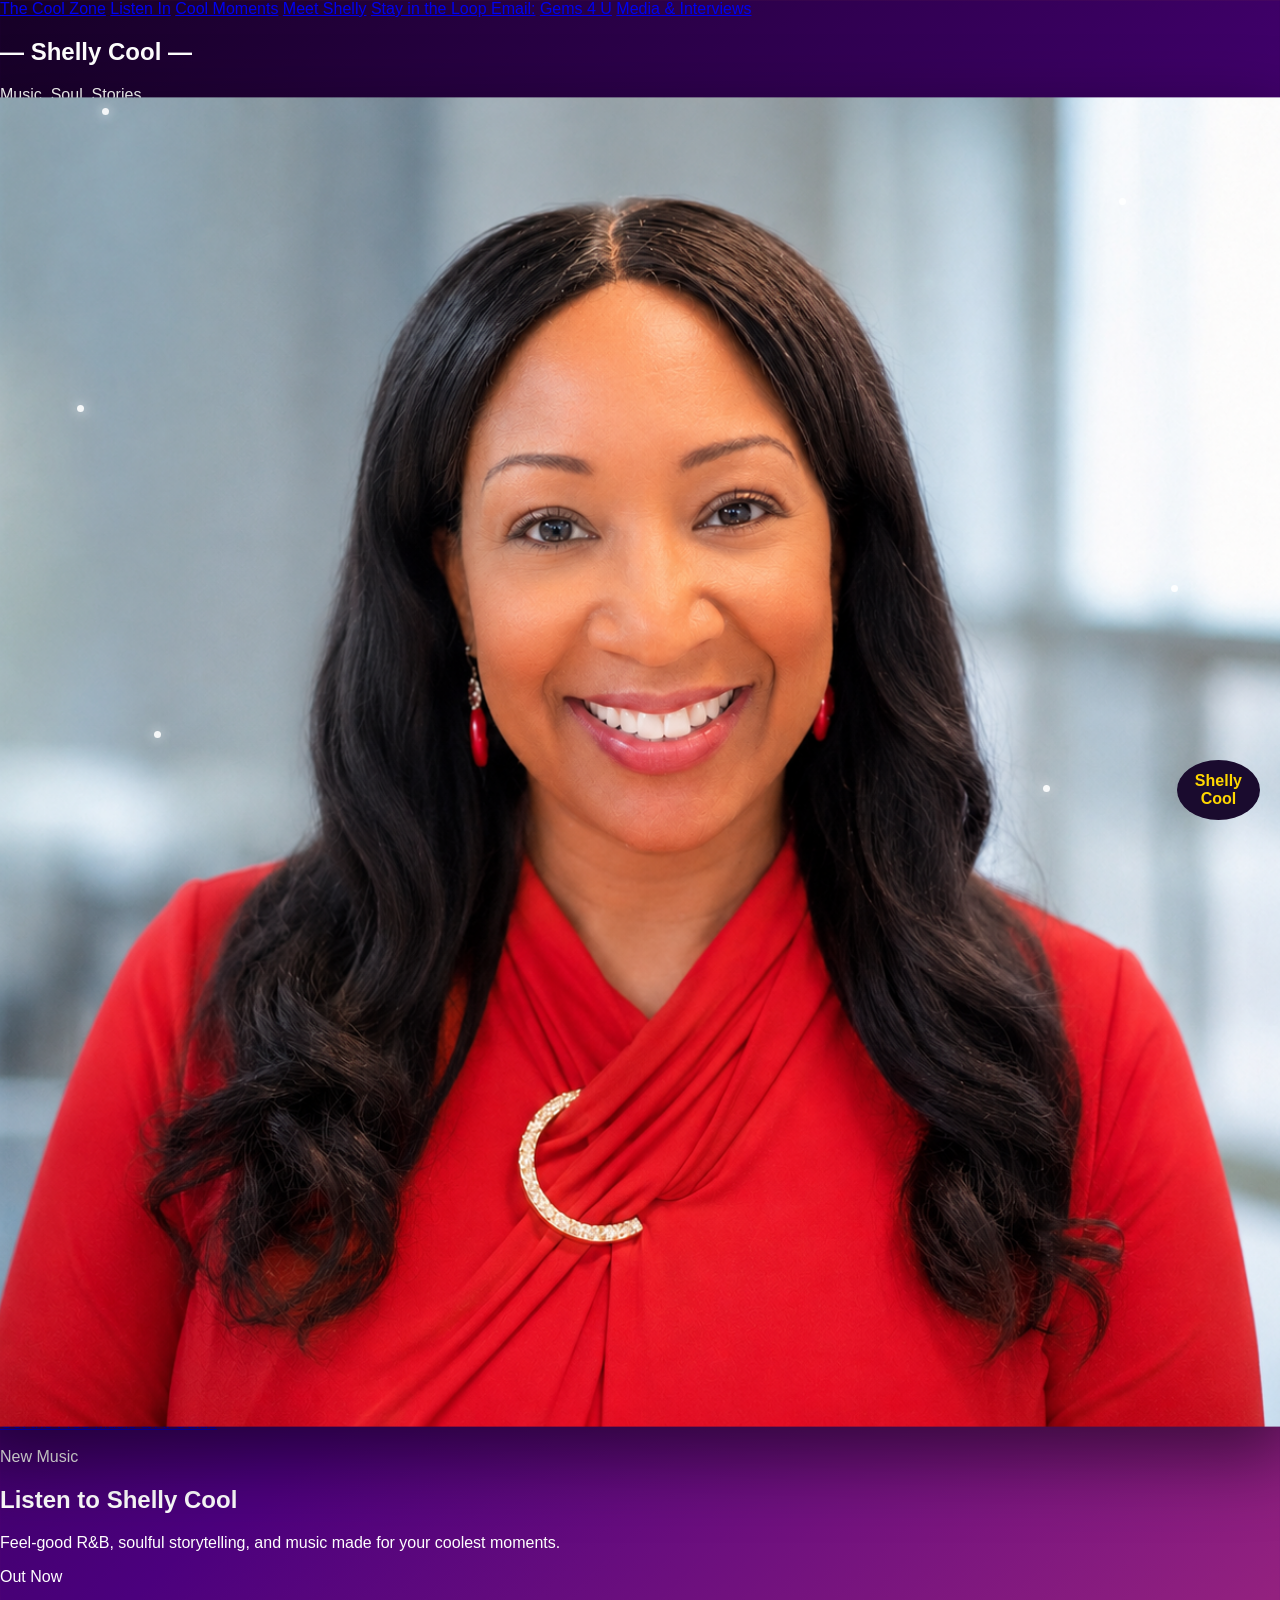
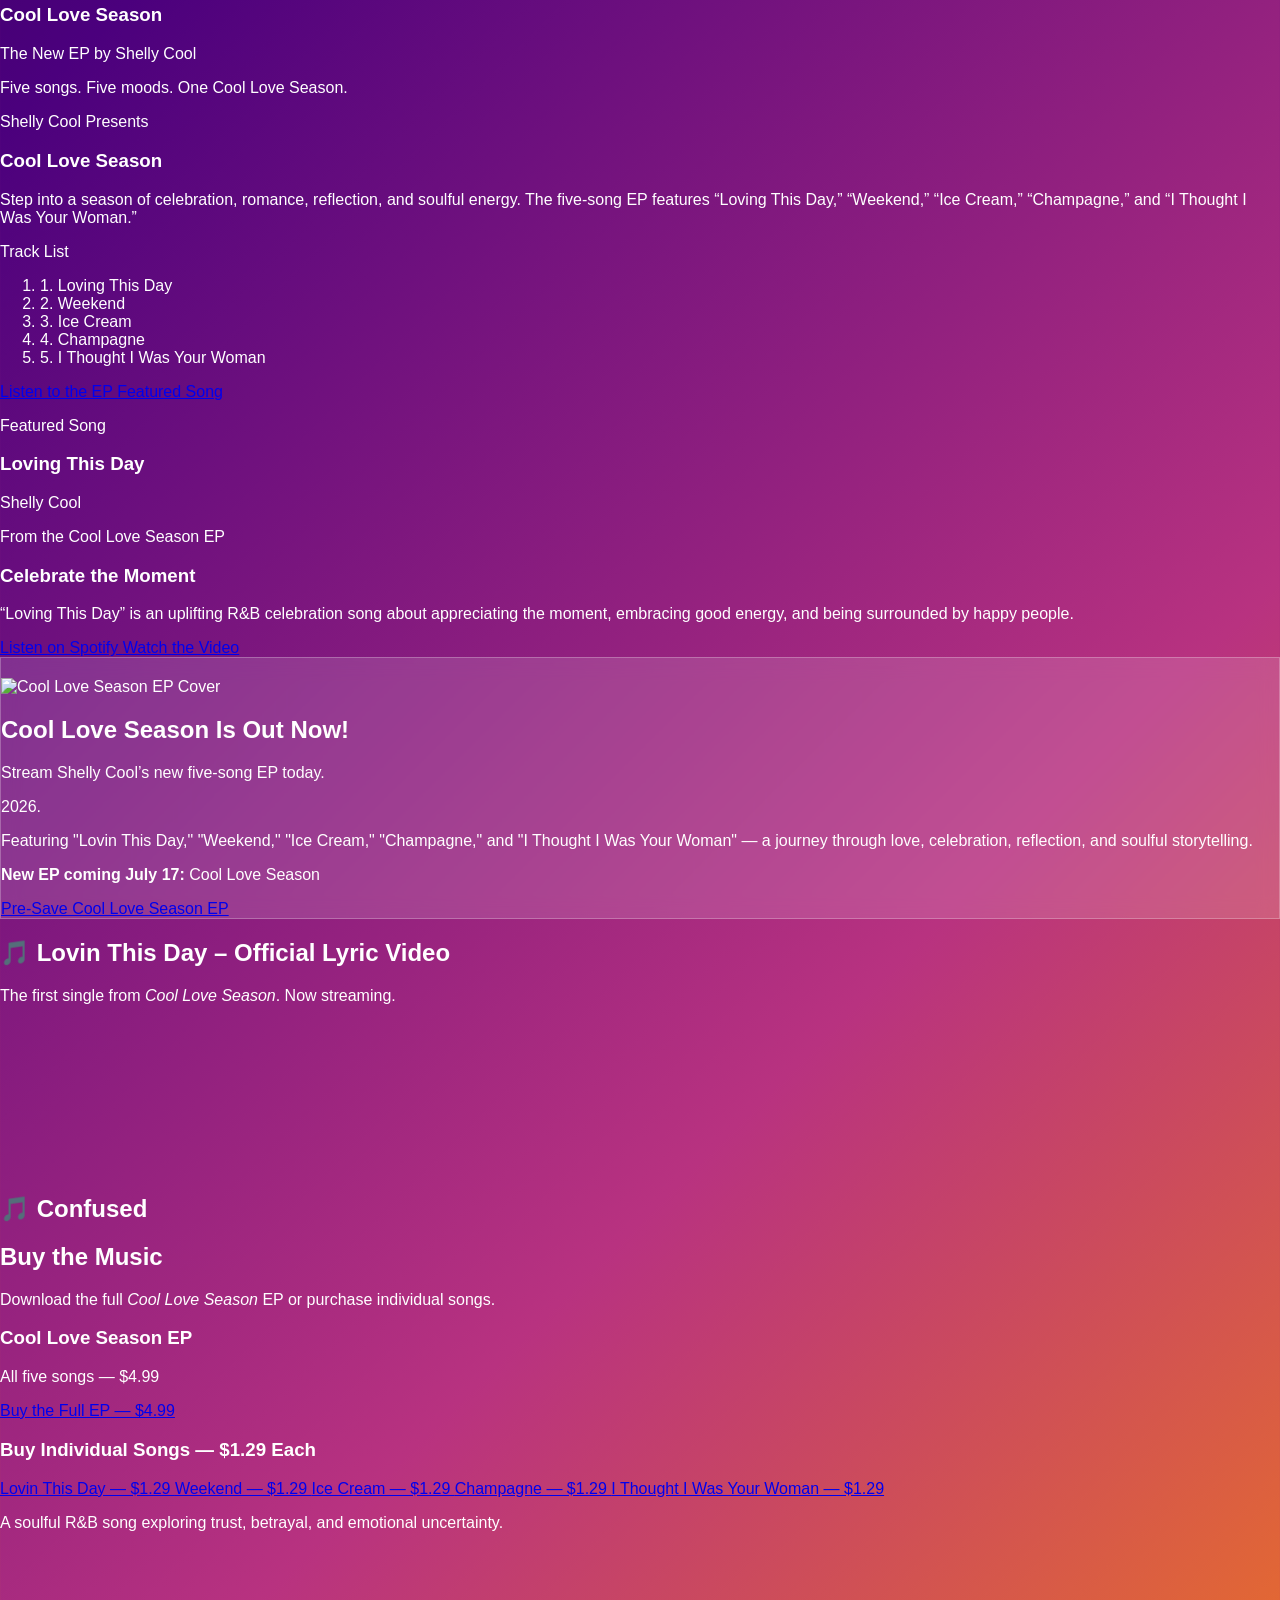
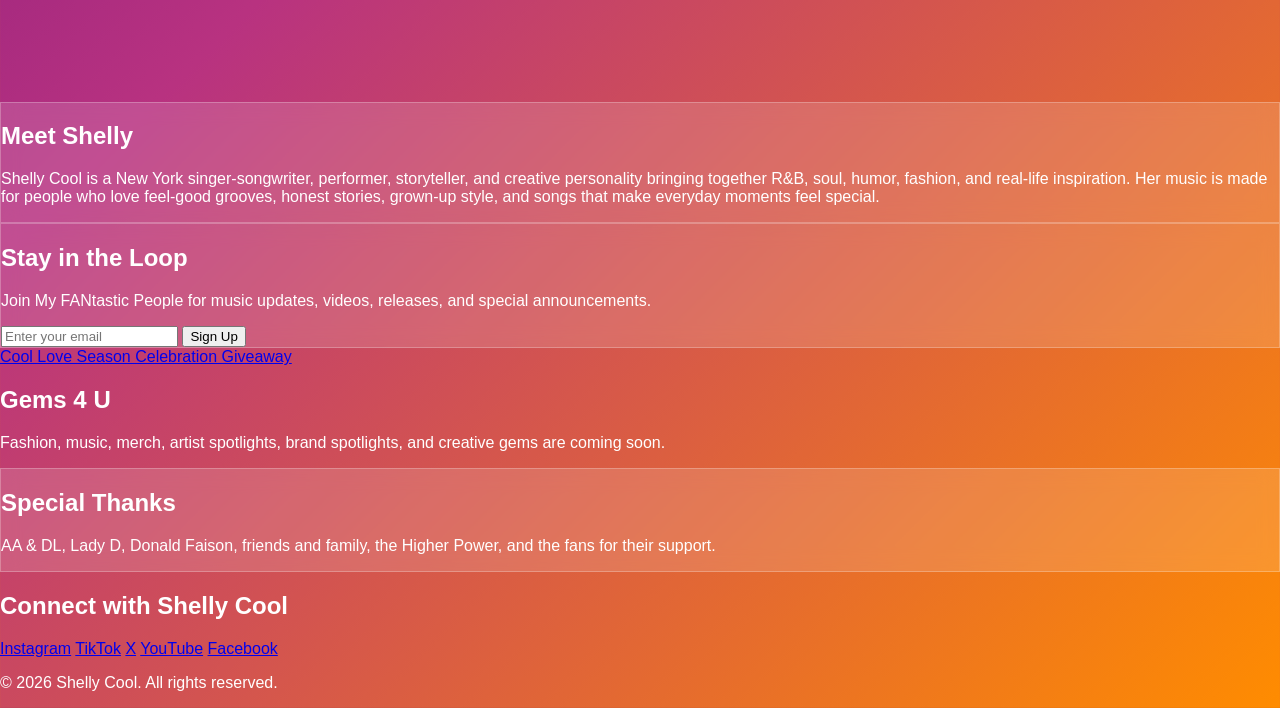
==== index.html @ 49a1dbad "Add music purchase section to index.html Added a section for purchasing music, including options for" ====
<!DOCTYPE html>
<html lang="en">
<head>
  <!-- Google tag (gtag.js) -->
<script async src="https://www.googletagmanager.com/gtag/js?id=G-EBPEYDP0G5"></script>
<script>
  window.dataLayer = window.dataLayer || [];
  function gtag(){dataLayer.push(arguments);}
  gtag('js', new Date());

  gtag('config', 'G-EBPEYDP0G5');
</script>
<meta charset="UTF-8" />
<meta name="viewport" content="width=device-width, initial-scale=1.0" />
<title>Shelly Cool | Music. Soul. Stories.</title>
<meta name="description" content="Official website of Shelly Cool. Lovin This Day is out now!" />
<meta property="og:title" content="Shelly Cool | Lovin This Day" />
<meta property="og:description" content="Lovin This Day by Shelly Cool" />
<meta property="og:image" content="loving-this-day-cover.png" />
<script src="https://cdn.tailwindcss.com"></script>

<style>
html { scroll-behavior: smooth; }
body {
margin: 0;
color: white;
font-family: Arial, sans-serif;
background: linear-gradient(135deg, #160026, #4b007d, #b83280, #ff8c00);
overflow-x: hidden;
}

@keyframes floatSparkle {
0% {
transform: translateY(0) scale(0.3);
opacity: 0;
}
25% {
opacity: 1;
}
50% {
transform: translateY(-18px) scale(1);
opacity: .9;
}
75% {
opacity: .3;
}
100% {
  transforn: translateY(-35px) scale(0.2);
  opacity: 0;
}
}
  .glass {
background: rgba(255,255,255,.14);
border: 1px solid rgba(255,255,255,.25);
backdrop-filter: blur(10px);
}
.popout-photo {
transform: translateY(-20px) scale(1.06);
filter: drop-shadow(0 25px 35px rgba(0,0,0,.55));
}
.bouncy-name {
position: fixed;
bottom: 12px;
left: 50%;
transform: translateX(-50%);
background: rgba(0,0,0,.65);
padding: 8px 18px;
border-radius: 999px;
font-weight: bold;
z-index: 50;
animation: bounce 1.8s infinite;
}
@keyframes bounce {
0%,100% { transform: translateX(-50%) translateY(0); }
50% { transform: translateX(-50%) translateY(-8px); }
}.bouncy-circle{
position:fixed;
right:20px;
bottom:80px;
width:auto;
height:auto;
border-radius:999%;
background:#1a0b2e;
  padding:12px 18px;
color:#ffd700;
font-weight:bold;
display:flex;
align-items:center;
justify-content:center;
text-align:center;
text-decoration:none;
box-shadow:0 0 20px rgba(255,215,255,0,.4);
z-index:9999;
animation:bounceCircle 2s infinite;
}

@keyframes bounceCircle{
0%,100%{transform:translateY(0);}
50%{transform:translateY(-15px);}
}
  .sparkle{
    position: fixed;
  width:7px;
  height:7px;
  border-radius:50%;
  background:rgba(255,255,255,.9);
  box-shadow:0 0 12px rgba(255,255,255,.9);
    animation:floatsparkle 4s infinite ease-in-out;
    z-index: 1;
  }
</style>
</head>

<body>
<div class="sparkle" style="top:12%; left:8%;"></div>
<div class="sparkle" style="top:22%; right:12%;"></div>
<div class="sparkle" style="top:45%; left:6%;"></div>
<div class="sparkle" style="top:65%; right:8%;"></div>
<div class="sparkle" style="bottom:18%; left:12%;"></div>
<div class="sparkle" style="bottom:12%; right:18%;"></div>


<header class="sticky top-0 z-40 bg-black/60 backdrop-blur-md">
<nav class="max-w-6xl mx-auto px-4 py-4 flex flex-wrap justify-center gap-4 text-sm font-bold">
<a href="#hero">The Cool Zone</a>
<a href="#listen">Listen In</a>
<a href="#moments">Cool Moments</a>
<a href="#about">Meet Shelly</a>
<a href="#signup">Stay in the Loop Email:</a>
<a href="#gems">Gems 4 U</a> 
<a href="media.html">Media & Interviews</a>
 </nav>
</header>

<section id="hero" class="min-h-screen flex items-center justify-center text-center px-6 py-16">
<div class="max-w-5xl mx-auto">
<h1 class="text-5xl md:text-7xl font-black tracking-wider mb-3 uppercase flex items-center justify-center gap-4">
<span class="text-yellow-200">—</span>
<span>Shelly Cool</span>
<span class="text-yellow-200">—</span>
</h1>
<p class="text-2xl md:text-3xl text-yellow-200 font-bold mb-5">Music. Soul. Stories.</p>
<p class="text-xl mb-8">New single <strong>“Lovin This Day”</strong> Is Out Now</p>

<div class="glass rounded-3xl p-4 max-w-sm mx-auto mb-8">
<img src="hero.png" alt="Shelly Cool artist photo" class="popout-photo rounded-3xl w-full" />
</div>

<div class="flex flex-wrap justify-center gap-4">
 </a>
<a href="#signup" class="bg-white text-purple-900 px-6 py-3 rounded-full font-bold">Get the Free Music & AI Guide</a>
</div>
</div>
</section>

<!-- MUSIC RELEASES -->
<section id="listen" class="bg-gradient-to-b from-purple-950 via-purple-900 to-pink-900 px-6 py-16 text-white">

  <div class="mx-auto max-w-6xl">

    <!-- SECTION HEADING -->
    <div class="mb-12 text-center">

      <p class="mb-3 text-sm font-bold uppercase tracking-[0.3em] text-pink-300">
        New Music
      </p>

      <h2 class="mb-4 text-4xl font-bold md:text-6xl">
        Listen to Shelly Cool
      </h2>

      <p class="mx-auto max-w-2xl text-lg leading-relaxed text-purple-100">
        Feel-good R&amp;B, soulful storytelling, and music made for your
        coolest moments.
      </p>

    </div>


    <!-- COOL LOVE SEASON EP — FIRST -->
    <article class="mb-12 overflow-hidden rounded-3xl border border-pink-300/30 bg-white text-gray-900 shadow-2xl">

      <div class="grid items-center md:grid-cols-2">

        <!-- EP VISUAL -->
        <div class="flex min-h-[420px] items-center justify-center bg-gradient-to-br from-pink-500 via-purple-700 to-purple-950 p-8 text-center text-white">

          <div>

            <p class="mb-4 inline-block rounded-full bg-yellow-300 px-5 py-2 text-sm font-extrabold uppercase tracking-widest text-purple-950 shadow-lg">
              Out Now
            </p>

            <h3 class="mb-3 text-5xl font-bold leading-tight md:text-6xl">
              Cool Love Season
            </h3>

            <p class="text-xl font-semibold text-pink-100">
              The New EP by Shelly Cool
            </p>

            <p class="mt-6 text-base text-purple-100">
              Five songs. Five moods. One Cool Love Season.
            </p>

          </div>

        </div>

        <!-- EP INFORMATION -->
        <div class="p-8 md:p-12">

          <p class="mb-3 text-sm font-extrabold uppercase tracking-[0.2em] text-pink-600">
            Shelly Cool Presents
          </p>

          <h3 class="mb-5 text-4xl font-bold text-purple-950 md:text-5xl">
            Cool Love Season
          </h3>

          <p class="mb-7 text-lg leading-relaxed text-gray-700">
            Step into a season of celebration, romance, reflection, and
            soulful energy. The five-song EP features “Loving This Day,”
            “Weekend,” “Ice Cream,” “Champagne,” and
            “I Thought I Was Your Woman.”
          </p>

          <!-- TRACK LIST -->
          <div class="mb-8 rounded-2xl bg-purple-50 p-6">

            <p class="mb-4 font-extrabold uppercase tracking-widest text-purple-900">
              Track List
            </p>

            <ol class="space-y-2 text-gray-700">
              <li>1. Loving This Day</li>
              <li>2. Weekend</li>
              <li>3. Ice Cream</li>
              <li>4. Champagne</li>
              <li>5. I Thought I Was Your Woman</li>
            </ol>

          </div>

          <!-- EP BUTTONS -->
          <div class="flex flex-wrap gap-4">

            <a
              href="http://distrokid.com/hyperfollow/shellycool/cool-love-season/"
              target="_blank"
              rel="noopener noreferrer"
              class="rounded-full bg-purple-800 px-7 py-3 font-bold text-white shadow-lg transition hover:bg-purple-950"
            >
              Listen to the EP
            </a>

            <a
              href="#loving-this-day"
              class="rounded-full border-2 border-purple-800 px-7 py-3 font-bold text-purple-800 transition hover:bg-purple-50"
            >
              Featured Song
            </a>

          </div>

        </div>

      </div>

    </article>


    <!-- LOVING THIS DAY — SECOND -->
    <article
      id="loving-this-day"
      class="overflow-hidden rounded-3xl border border-white/20 bg-white/10 shadow-xl backdrop-blur-sm"
    >

      <div class="grid items-center md:grid-cols-3">

        <!-- SONG TITLE AREA -->
        <div class="flex min-h-[300px] items-center justify-center bg-gradient-to-br from-yellow-300 via-pink-400 to-purple-700 p-8 text-center text-purple-950">

          <div>

            <p class="mb-3 text-sm font-extrabold uppercase tracking-[0.25em]">
              Featured Song
            </p>

            <h3 class="text-4xl font-bold leading-tight md:text-5xl">
              Loving This Day
            </h3>

            <p class="mt-4 text-lg font-semibold">
              Shelly Cool
            </p>

          </div>

        </div>

        <!-- SONG INFORMATION -->
        <div class="p-8 md:col-span-2 md:p-10">

          <p class="mb-3 text-sm font-bold uppercase tracking-widest text-pink-300">
            From the Cool Love Season EP
          </p>

          <h3 class="mb-4 text-3xl font-bold text-white md:text-4xl">
            Celebrate the Moment
          </h3>

          <p class="mb-7 text-lg leading-relaxed text-purple-100">
            “Loving This Day” is an uplifting R&amp;B celebration song about
            appreciating the moment, embracing good energy, and being
            surrounded by happy people.
          </p>

          <div class="flex flex-wrap gap-4">

            <a
              href="https://open.spotify.com/track/3u8l9dlU8QSlc9V0mIomAl?si=27f4609335ba4579"
              target="_blank"
              rel="noopener noreferrer"
              class="rounded-full bg-pink-500 px-7 py-3 font-bold text-white shadow-lg transition hover:bg-pink-600"
            >
              Listen on Spotify
            </a>

            <a
              href="https://www.youtube.com/"
              target="_blank"
              rel="noopener noreferrer"
              class="rounded-full border-2 border-white px-7 py-3 font-bold text-white transition hover:bg-white hover:text-purple-950"
            >
              Watch the Video
            </a>

          </div>

        </div>

      </div>

    </article>

  </div>

</section>

<section class="px-6 py-16">
<div class="max-w-4xl mx-auto glass rounded-3xl p-8 text-center">
<h2 class="text-4xl font-extrabold mb-4"></h2>

<img
src="https://i.postimg.cc/tTNrSJWp/5E81CC81-12C2-47C2-B3FA-1CCE36B2A9CD.png"
alt="Cool Love Season EP Cover"
class="mx-auto rounded-3xl shadow-2xl mb-6"
style="max-width: 400px; width: 100%;"
/>

<p class="mb-4"><h2>Cool Love Season Is Out Now!</h2>
<p>Stream Shelly Cool’s new five-song EP today.</p>2026.</p>

<p class="text-yellow-200">
Featuring "Lovin This Day," "Weekend," "Ice Cream," "Champagne," and
"I Thought I Was Your Woman" — a journey through love, celebration,
reflection, and soulful storytelling.
</p>
    <p><strong>New EP coming July 17:</strong> Cool Love Season</p>

<a href="https://distrokid.com/hyperfollow/shellycool/cool-love-season/"
target="_blank"
class="inline-block mt-4 px-6 py-3 bg-white text-purple-900 font-bold rounded-full hover:scale-105 transition">
Pre-Save Cool Love Season EP
</a>
</div>


<section class="py-16">
  <div class="max-w-6xl mx-auto px-4">

    <!-- Lovin This Day -->
    <div class="mb-16">
      <h2 class="text-4xl font-bold text-center mb-4">
        🎵 Lovin This Day – Official Lyric Video
      </h2>

      <p class="text-center mb-8">
        The first single from <em>Cool Love Season</em>. Now streaming.
      </p>

      <div class="max-w-xl mx-auto aspect-video rounded-3xl overflow-hidden bg-black shadow-xl">
        <iframe
          class="w-full h-full"
          src="https://www.youtube.com/embed/zstJYa_fkC4"
          title="Lovin This Day Official Lyric Video"
          frameborder="0"
          allow="accelerometer; autoplay; clipboard-write; encrypted-media; gyroscope; picture-in-picture; web-share"
          allowfullscreen>
        </iframe>
      </div>
    </div>

    <!-- Confused -->
    <div class="mb-16">
      <h2 class="text-4xl font-bold text-center mb-4">
        🎵 Confused
      </h2>
<!-- Buy the Music -->
<section id="buy-the-music" class="px-6 py-16">
<div class="max-w-5xl mx-auto text-center">

<h2 class="text-4xl font-bold mb-4">
Buy the Music
</h2>

<p class="text-lg mb-10">
Download the full <em>Cool Love Season</em> EP or purchase individual songs.
</p>

<!-- Full EP -->
<div class="mb-12 p-8 rounded-3xl bg-black/30 shadow-xl">
<h3 class="text-3xl font-bold mb-3">
Cool Love Season EP
</h3>

<p class="text-yellow-200 text-xl font-bold mb-5">
All five songs — $4.99
</p>

<a
href="https://payhip.com/b/mquMY"
target="_blank"
rel="noopener noreferrer"
class="inline-block bg-yellow-300 text-purple-950 px-8 py-4 rounded-full font-bold shadow-lg transition hover:scale-105"
>
Buy the Full EP — $4.99
</a>
</div>

<!-- Individual Songs -->
<h3 class="text-2xl font-bold mb-6">
Buy Individual Songs — $1.29 Each
</h3>

<div class="grid grid-cols-1 md:grid-cols-2 gap-5">

<a
href="https://payhip.com/b/iOWLF"
target="_blank"
rel="noopener noreferrer"
class="block rounded-2xl bg-white/10 px-6 py-5 font-bold shadow-lg transition hover:scale-105"
>
Lovin This Day — $1.29
</a>

<a
href="https://payhip.com/b/dRQFI"
target="_blank"
rel="noopener noreferrer"
class="block rounded-2xl bg-white/10 px-6 py-5 font-bold shadow-lg transition hover:scale-105"
>
Weekend — $1.29
</a>

<a
href="https://payhip.com/b/6V8rg"
target="_blank"
rel="noopener noreferrer"
class="block rounded-2xl bg-white/10 px-6 py-5 font-bold shadow-lg transition hover:scale-105"
>
Ice Cream — $1.29
</a>

<a
href="https://payhip.com/b/p7AvR"
target="_blank"
rel="noopener noreferrer"
class="block rounded-2xl bg-white/10 px-6 py-5 font-bold shadow-lg transition hover:scale-105"
>
Champagne — $1.29
</a>

<a
href="https://payhip.com/b/OsXyB"
target="_blank"
rel="noopener noreferrer"
class="block md:col-span-2 rounded-2xl bg-white/10 px-6 py-5 font-bold shadow-lg transition hover:scale-105"
>
I Thought I Was Your Woman — $1.29
</a>

</div>
</div>
</section>

      <p class="text-center mb-8">
        A soulful R&B song exploring trust, betrayal, and emotional uncertainty.
      </p>

      <div class="max-w-xl mx-auto aspect-video rounded-3xl overflow-hidden bg-black shadow-xl">
        <iframe
          class="w-full h-full"
          src="https://www.youtube.com/embed/RtC4CqbUKw8"
          title="Confused - Shelly Cool"
          frameborder="0"
          allow="accelerometer; autoplay; clipboard-write; encrypted-media; gyroscope; picture-in-picture; web-share"
          allowfullscreen>
        </iframe>
      </div>
    </div>

  </div>
</section>

<section id="about" class="px-6 py-16">
<div class="max-w-4xl mx-auto glass rounded-3xl p-8 text-center">
<h2 class="text-4xl font-extrabold mb-6">Meet Shelly</h2>
<p class="text-lg leading-relaxed">
Shelly Cool is a New York singer-songwriter, performer, storyteller, and creative personality bringing together R&B, soul, humor, fashion, and real-life inspiration. Her music is made for people who love feel-good grooves, honest stories, grown-up style, and songs that make everyday moments feel special.
</p>
</div>
</section>

<section id="signup" class="px-6 py-16 bg-black/30">
<div class="max-w-3xl mx-auto glass rounded-3xl p-8 text-center">
<h2 class="text-4xl font-extrabold mb-4">Stay in the Loop</h2>
<p class="mb-6">Join My FANtastic People for music updates, videos, releases, and special announcements.</p>

<form action="https://formspree.io/f/mvzpeypj" method="POST" class="flex flex-col md:flex-row gap-4 justify-center">
<input type="email" name="email" required placeholder="Enter your email" class="px-4 py-3 rounded-full text-black w-full md:w-2/3" />
<button type="submit" class="bg-yellow-300 text-black px-6 py-3 rounded-full font-bold">Sign Up</button>
</form>
</div>
</section>

  <a class="e-widget no-button" href="https://gleam.io/Y9Gnd/cool-love-season-celebration-giveaway" rel="nofollow">
  Cool Love Season Celebration Giveaway
</a>
<script type="text/javascript" src="https://widget.gleamjs.io/e.js" async="true"></script>

<section id="gems" class="px-6 py-16 text-center">
<h2 class="text-4xl font-extrabold mb-4">Gems 4 U</h2>
<p>Fashion, music, merch, artist spotlights, brand spotlights, and creative gems are coming soon.</p>
</section>

<section class="px-6 py-16 bg-black/30">
<div class="max-w-4xl mx-auto glass rounded-3xl p-8 text-center">
<h2 class="text-3xl font-extrabold mb-4">Special Thanks</h2>
<p>AA & DL, Lady D, Donald Faison, friends and family, the Higher Power, and the fans for their support.</p>
</div>
</section>

<footer class="px-6 py-12 bg-black text-center pb-20">
<h2 class="text-2xl font-bold mb-4">Connect with Shelly Cool</h2>
<div class="flex flex-wrap justify-center gap-4 mb-6">
<a href="https://instagram.com/shellycoolsinger">Instagram</a>
<a href="https://tiktok.com/@shellycoolsinger">TikTok</a>
<a href="https://x.com/shellycoolsingr">X</a>
<a href="https://youtube.com/@rhythmrichesradiance">YouTube</a>
<a href="https://facebook.com/myfantasticpeople">Facebook</a>
</div>
<p class="text-sm text-white/70">© 2026 Shelly Cool. All rights reserved.</p>
</footer>

<a href="#hero" class="bouncy-circle">Shelly<br>Cool</a>
<script>
function shareSite() {
if (navigator.share) {
navigator.share({
title: 'Shelly Cool',
text: 'Check out Shelly Cool!',
url: 'https://shellycool.com'
});
} else {
navigator.clipboard.writeText('https://shellycool.com');
alert('Website link copied!');
}
}
</script>
</body>
</html>
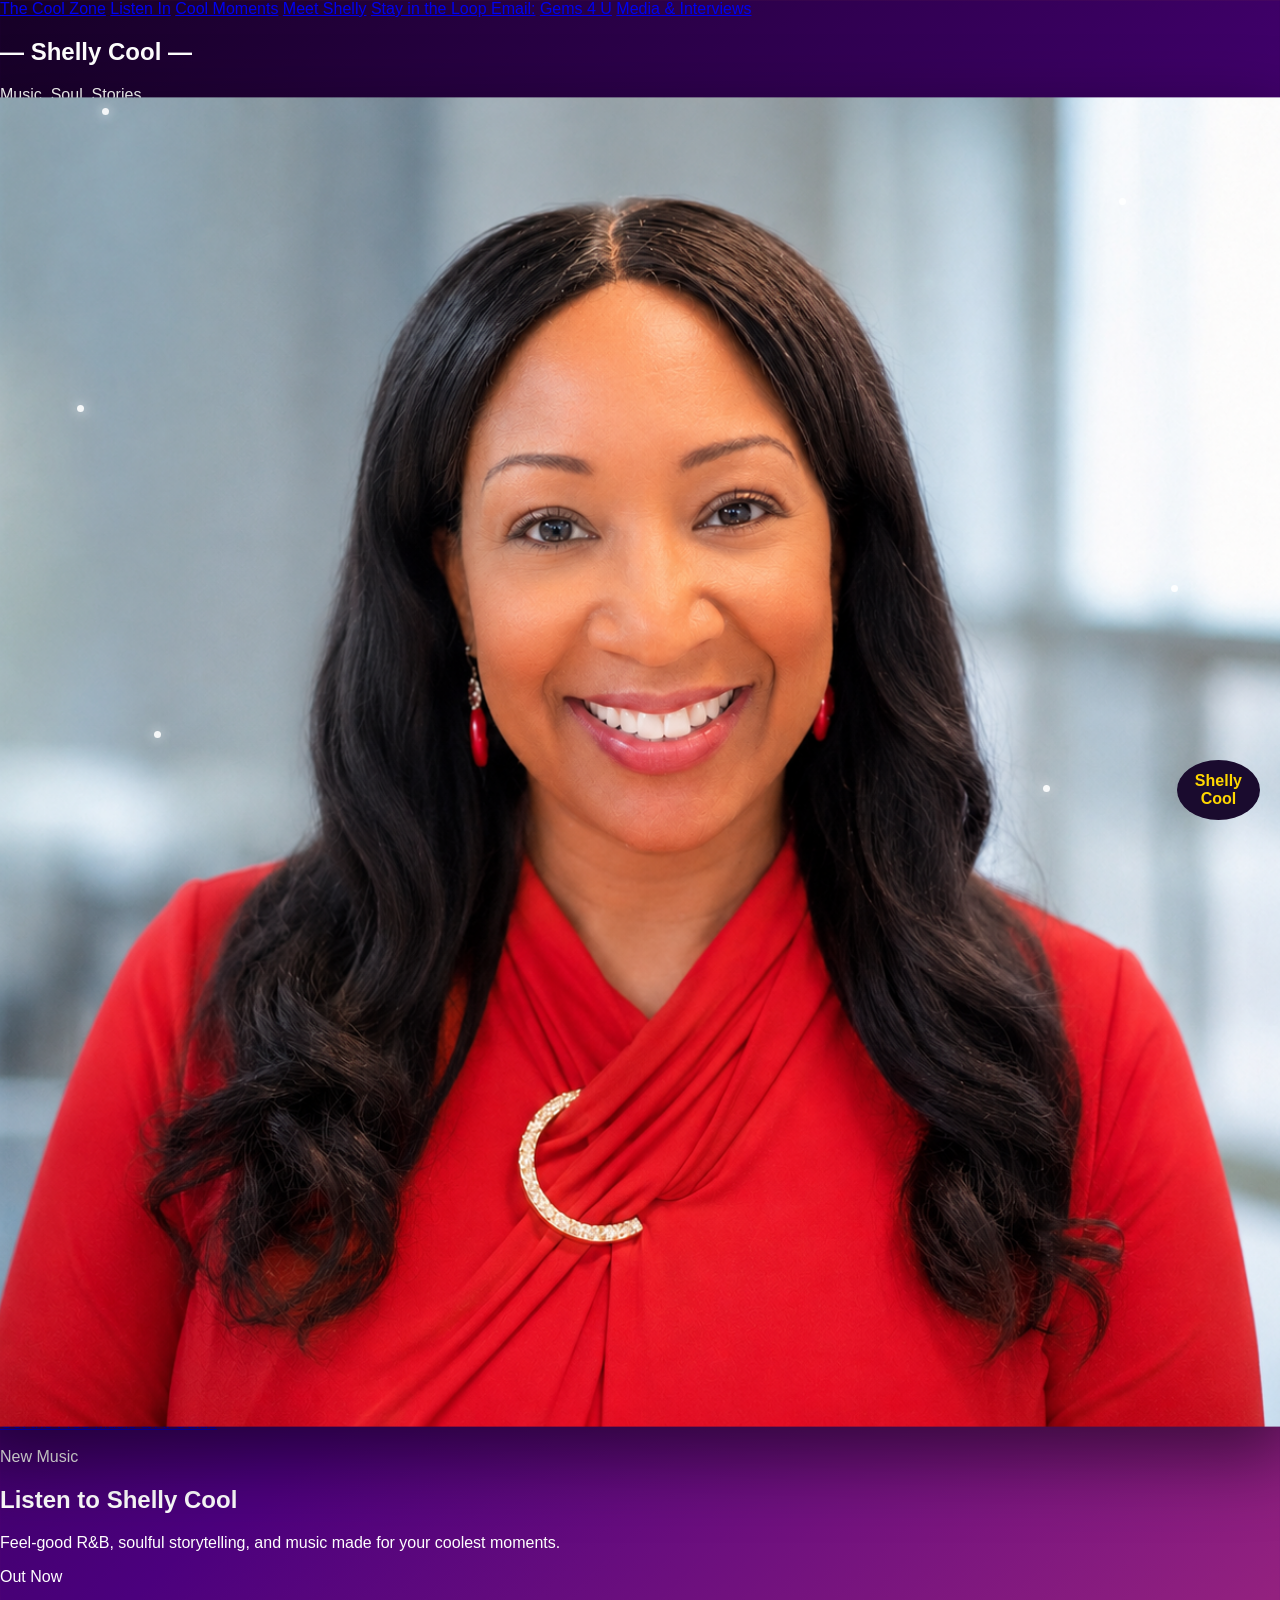
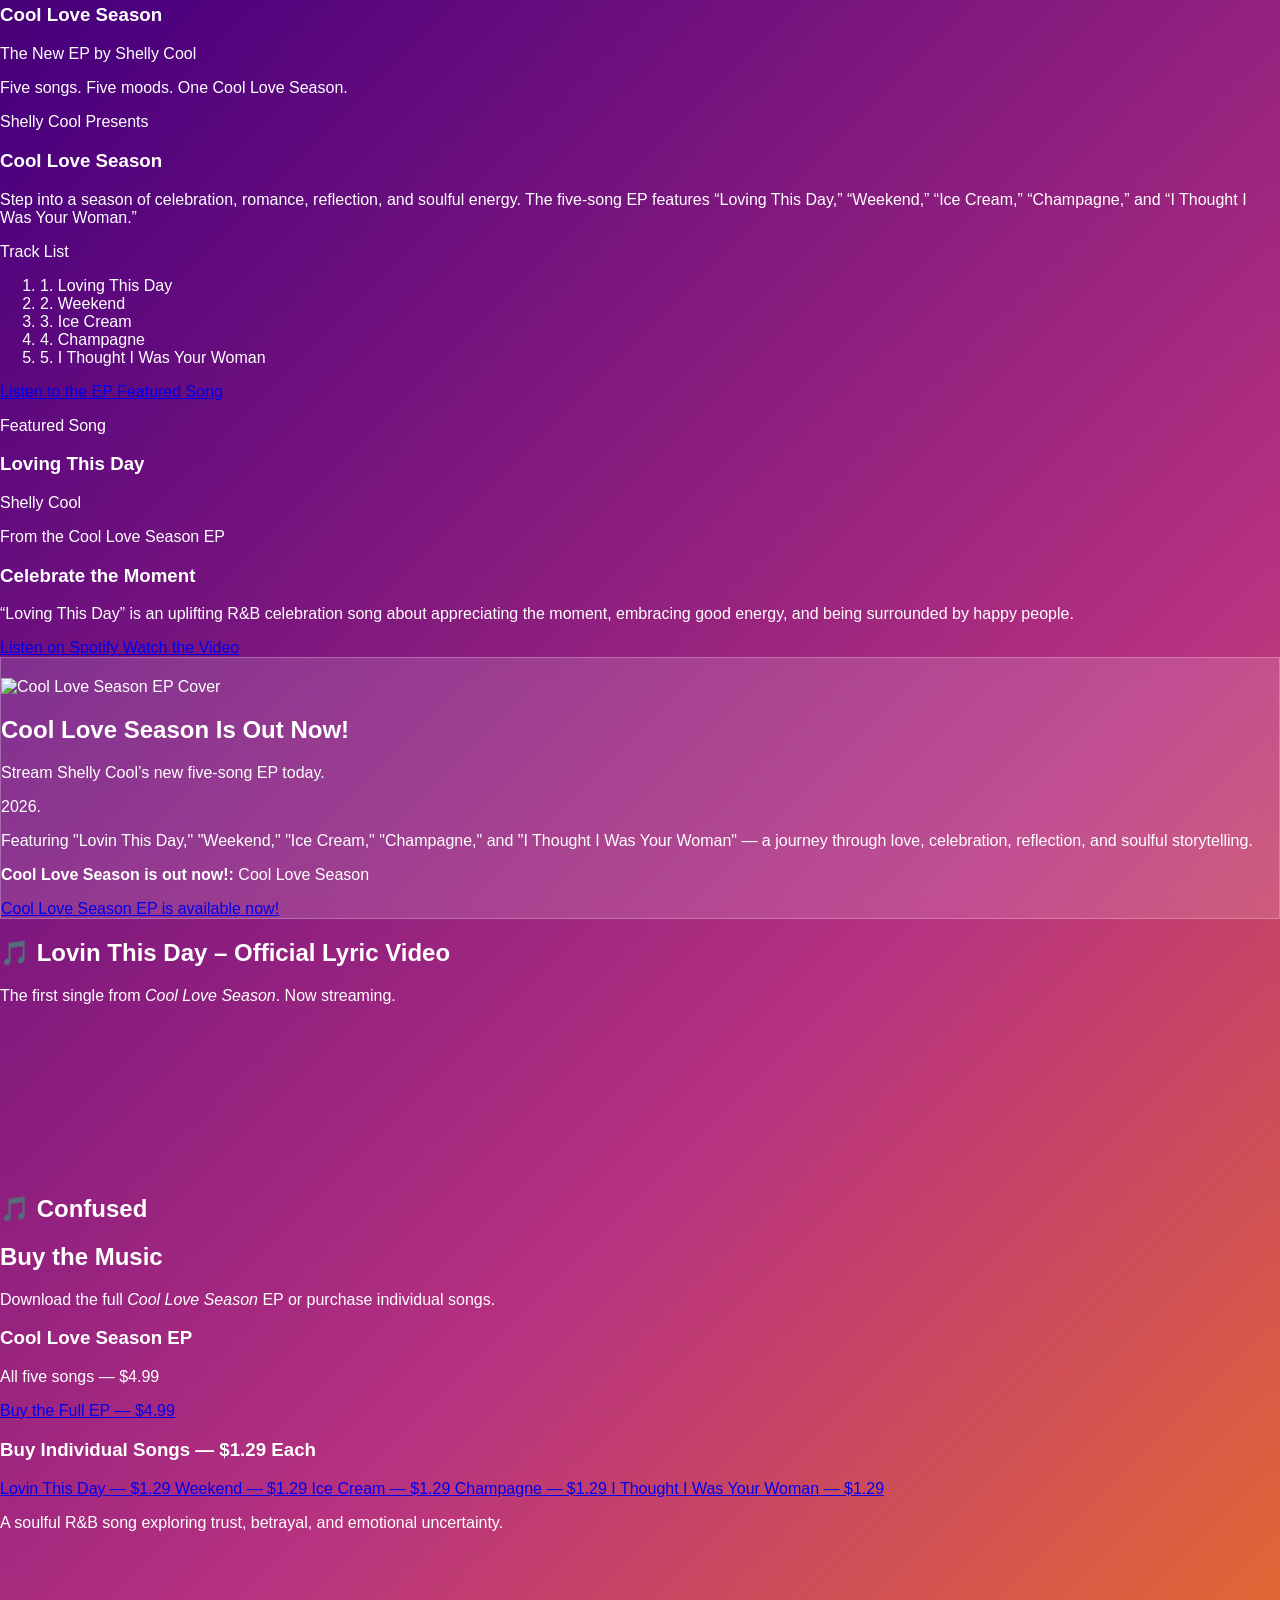
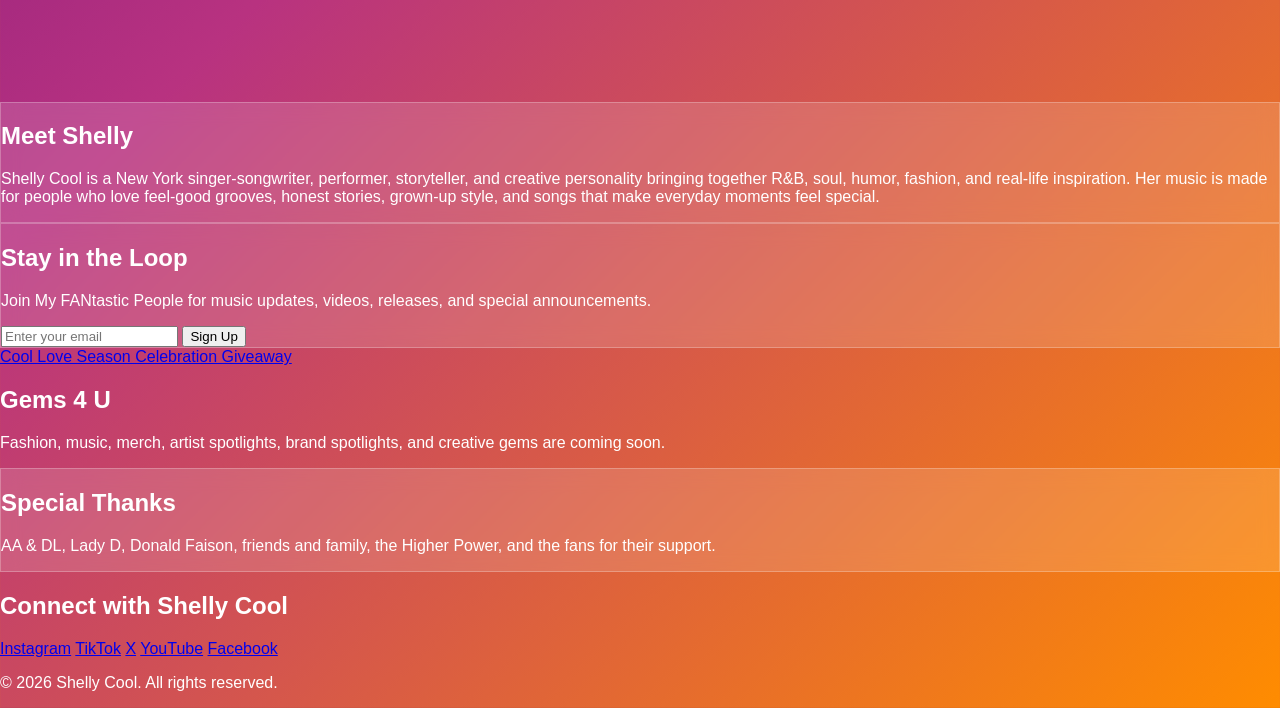
==== commit f04215a6: "Update release information for Cool Love Season EP" ====
--- a/index.html
+++ b/index.html
@@ -367,12 +367,12 @@
 "I Thought I Was Your Woman" — a journey through love, celebration,
 reflection, and soulful storytelling.
 </p>
-    <p><strong>New EP coming July 17:</strong> Cool Love Season</p>
+    <p><strong>Cool Love Season is out now!:</strong> Cool Love Season</p>
 
 <a href="https://distrokid.com/hyperfollow/shellycool/cool-love-season/"
 target="_blank"
 class="inline-block mt-4 px-6 py-3 bg-white text-purple-900 font-bold rounded-full hover:scale-105 transition">
-Pre-Save Cool Love Season EP
+Cool Love Season EP is available now!
 </a>
 </div>
 
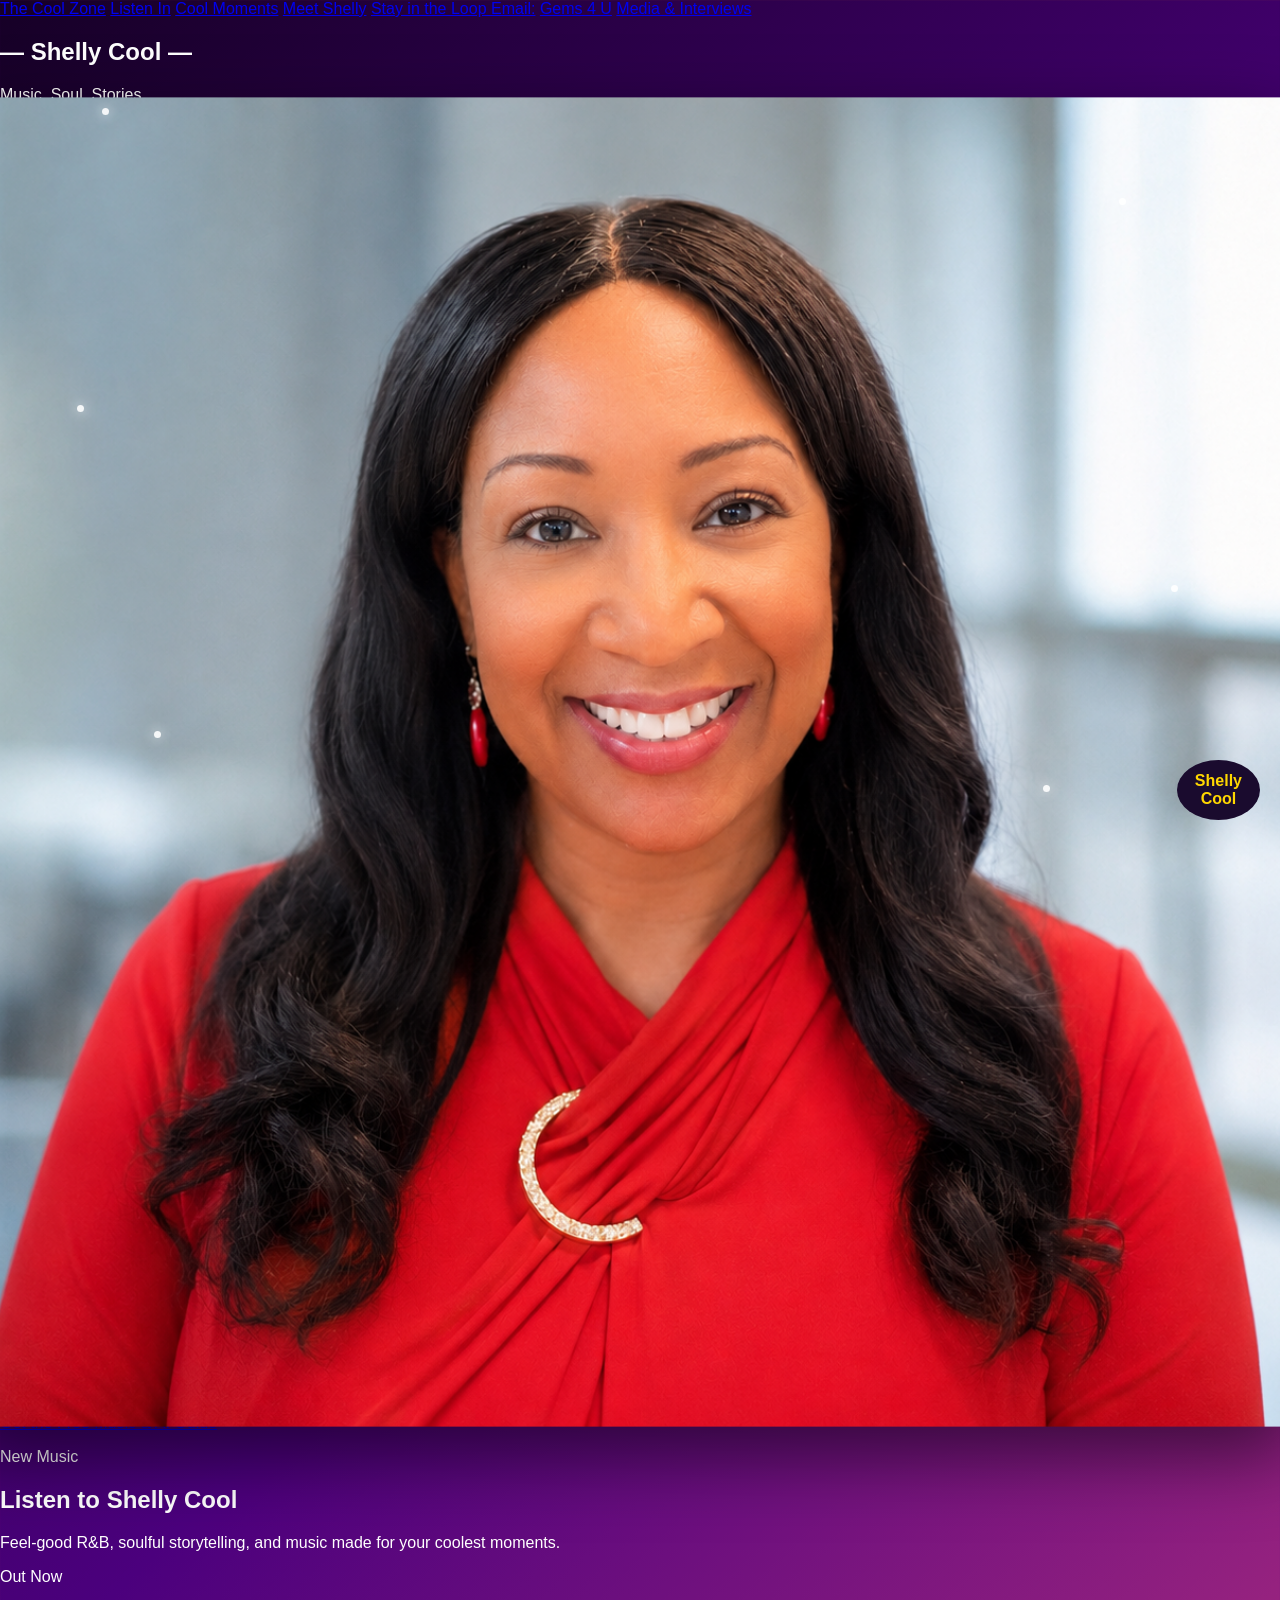
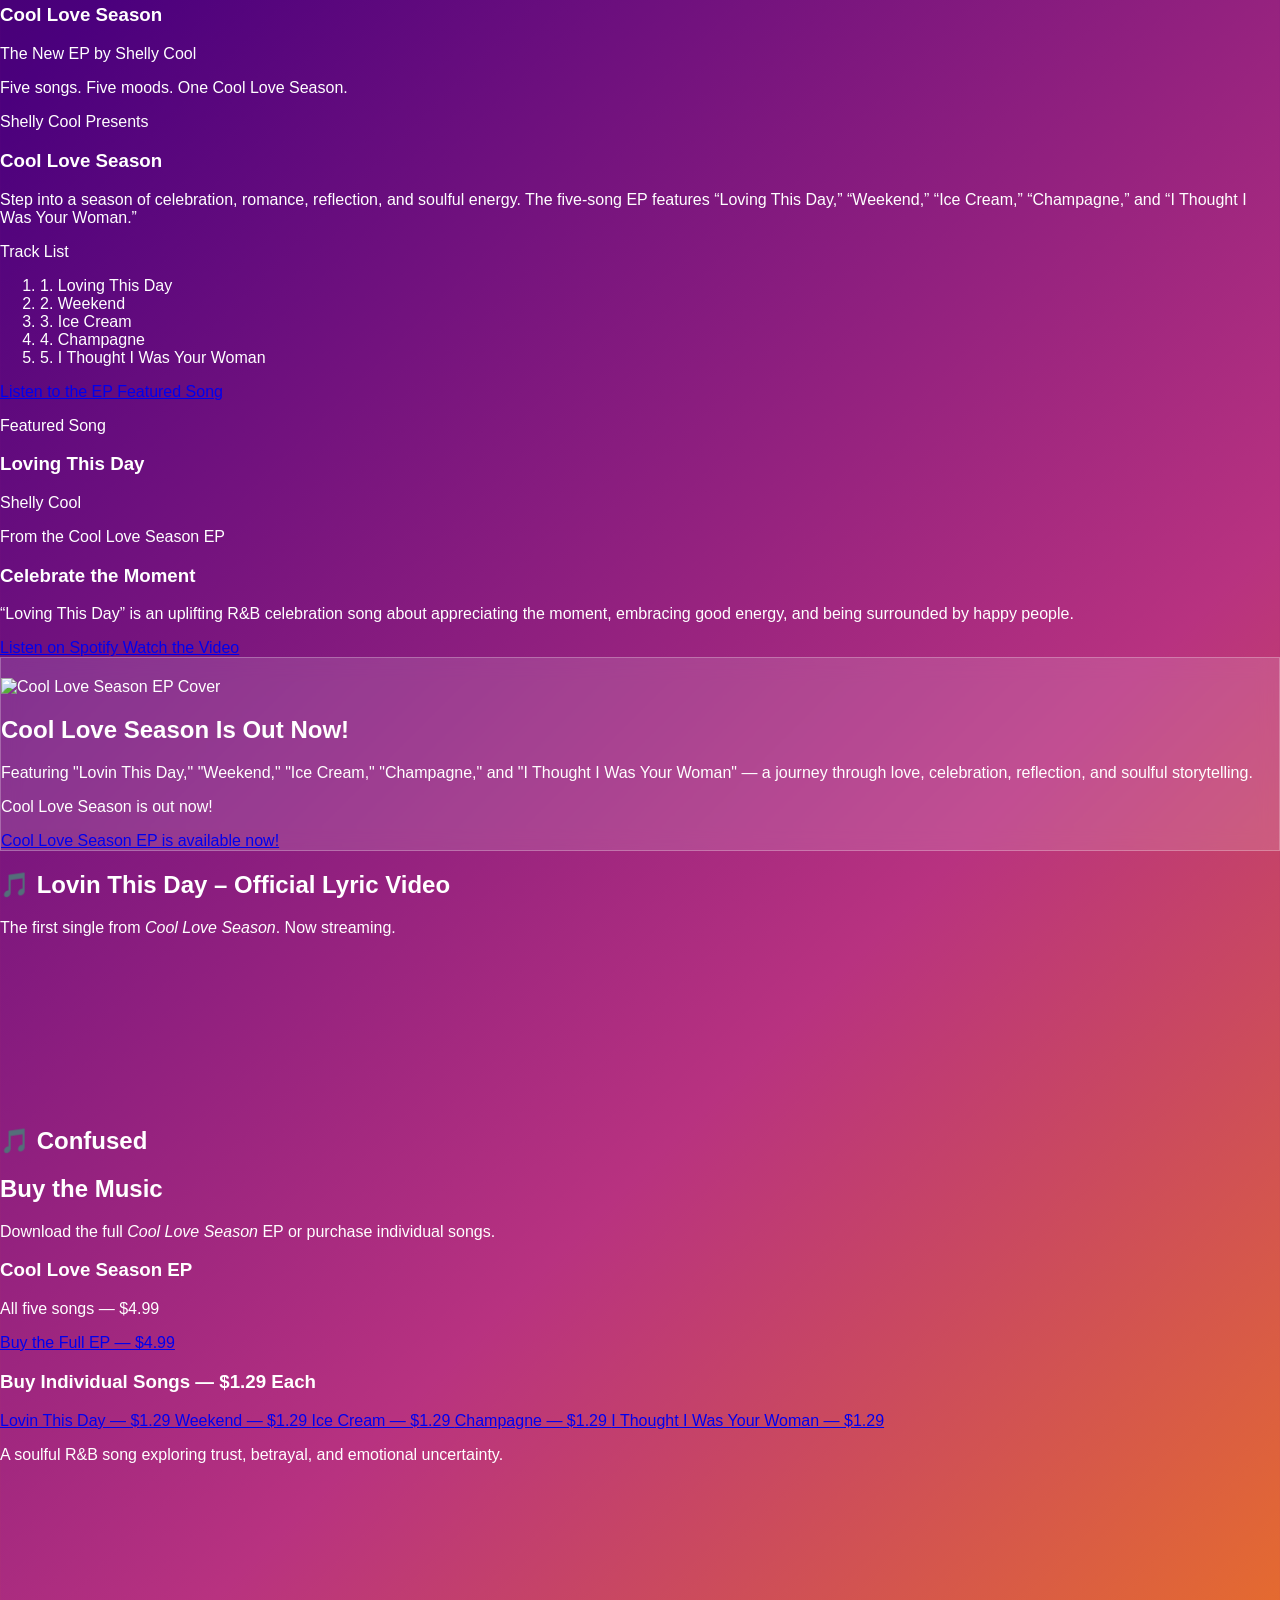
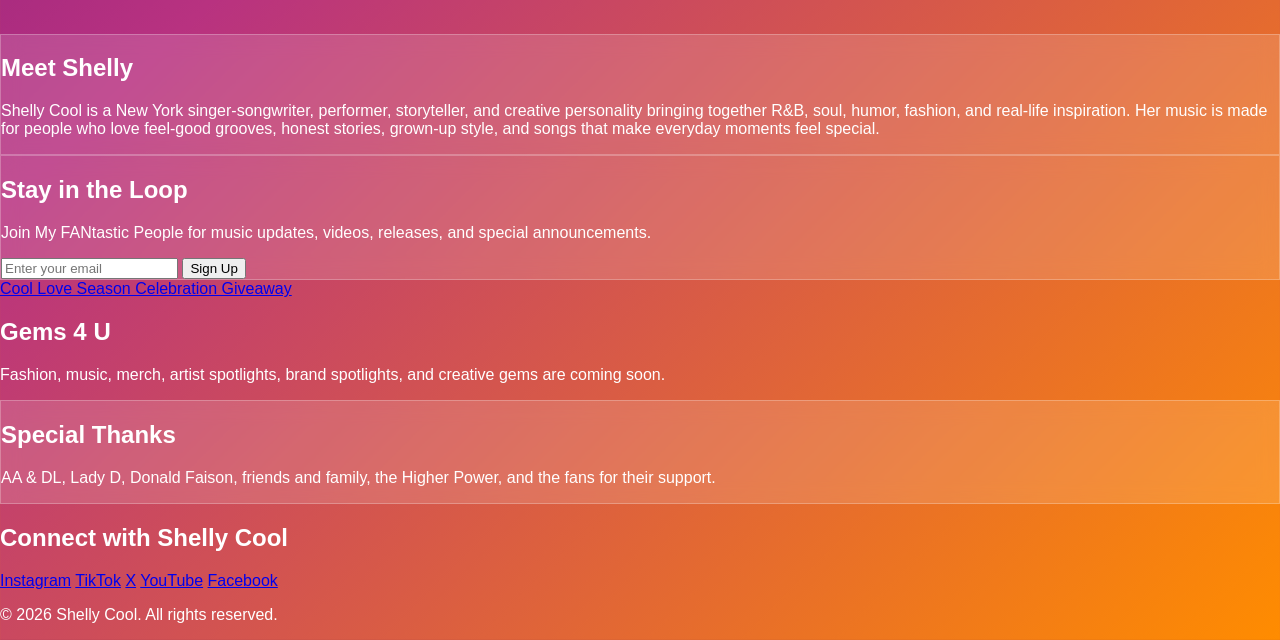
==== commit 9118dbec: "Adjust image dimensions and correct HTML tags Updated image size and fixed HTML structure for the EP" ====
--- a/index.html
+++ b/index.html
@@ -208,7 +208,7 @@
         </div>
 
         <!-- EP INFORMATION -->
-        <div class="p-8 md:p-12">
+        <div class="max-w-4x1 mx-auto px8 rounded-3x1">
 
           <p class="mb-3 text-sm font-extrabold uppercase tracking-[0.2em] text-pink-600">
             Shelly Cool Presents
@@ -349,25 +349,25 @@
 </section>
 
 <section class="px-6 py-16">
-<div class="max-w-4xl mx-auto glass rounded-3xl p-8 text-center">
+<div class="max-w-3xl mx-auto glass rounded-3xl p-6 text-center">
 <h2 class="text-4xl font-extrabold mb-4"></h2>
 
 <img
 src="https://i.postimg.cc/tTNrSJWp/5E81CC81-12C2-47C2-B3FA-1CCE36B2A9CD.png"
 alt="Cool Love Season EP Cover"
 class="mx-auto rounded-3xl shadow-2xl mb-6"
-style="max-width: 400px; width: 100%;"
+style="max-width: 320px; width: 100%;"
 />
 
 <p class="mb-4"><h2>Cool Love Season Is Out Now!</h2>
-<p>Stream Shelly Cool’s new five-song EP today.</p>2026.</p>
+<p class="mb-4>Stream Shelly Cool’s new five-song EP today.</p>
 
 <p class="text-yellow-200">
 Featuring "Lovin This Day," "Weekend," "Ice Cream," "Champagne," and
 "I Thought I Was Your Woman" — a journey through love, celebration,
 reflection, and soulful storytelling.
 </p>
-    <p><strong>Cool Love Season is out now!:</strong> Cool Love Season</p>
+    <p class="font-bold mb-4">Cool Love Season is out now!</p>
 
 <a href="https://distrokid.com/hyperfollow/shellycool/cool-love-season/"
 target="_blank"
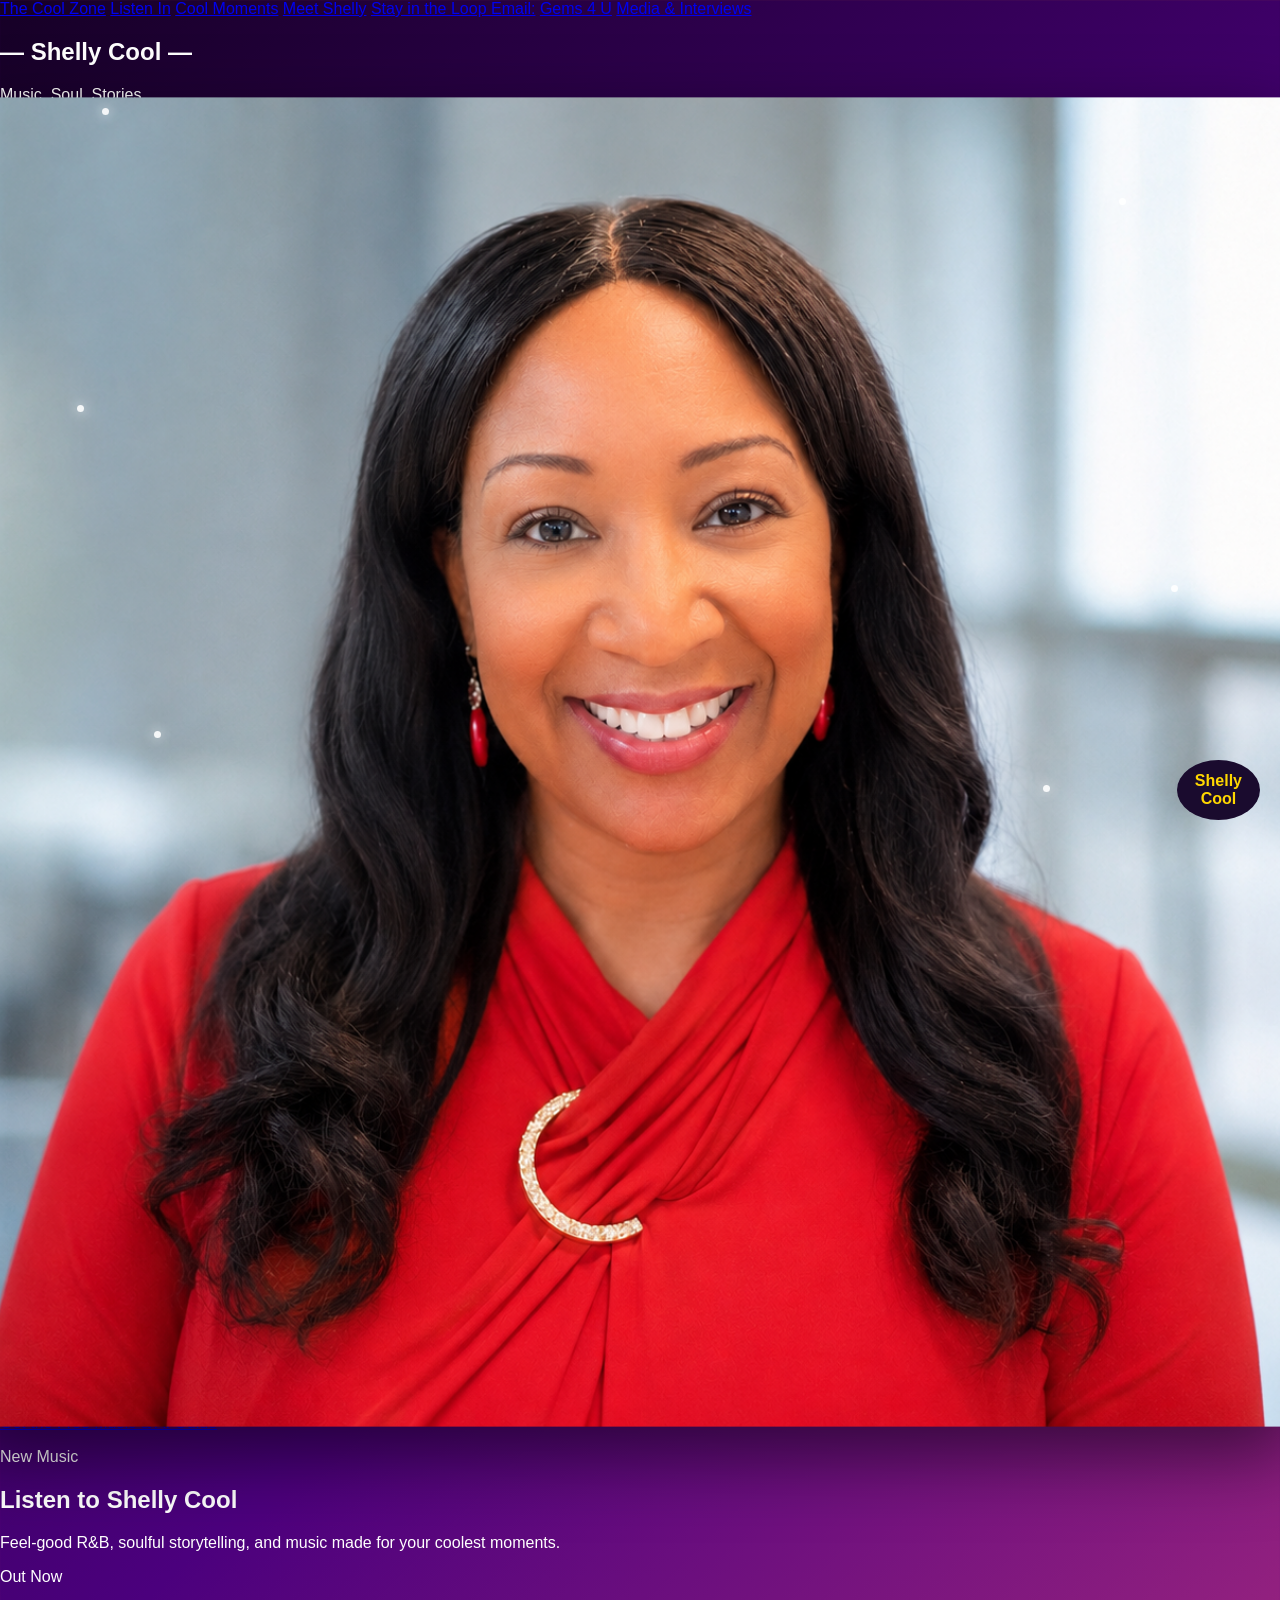
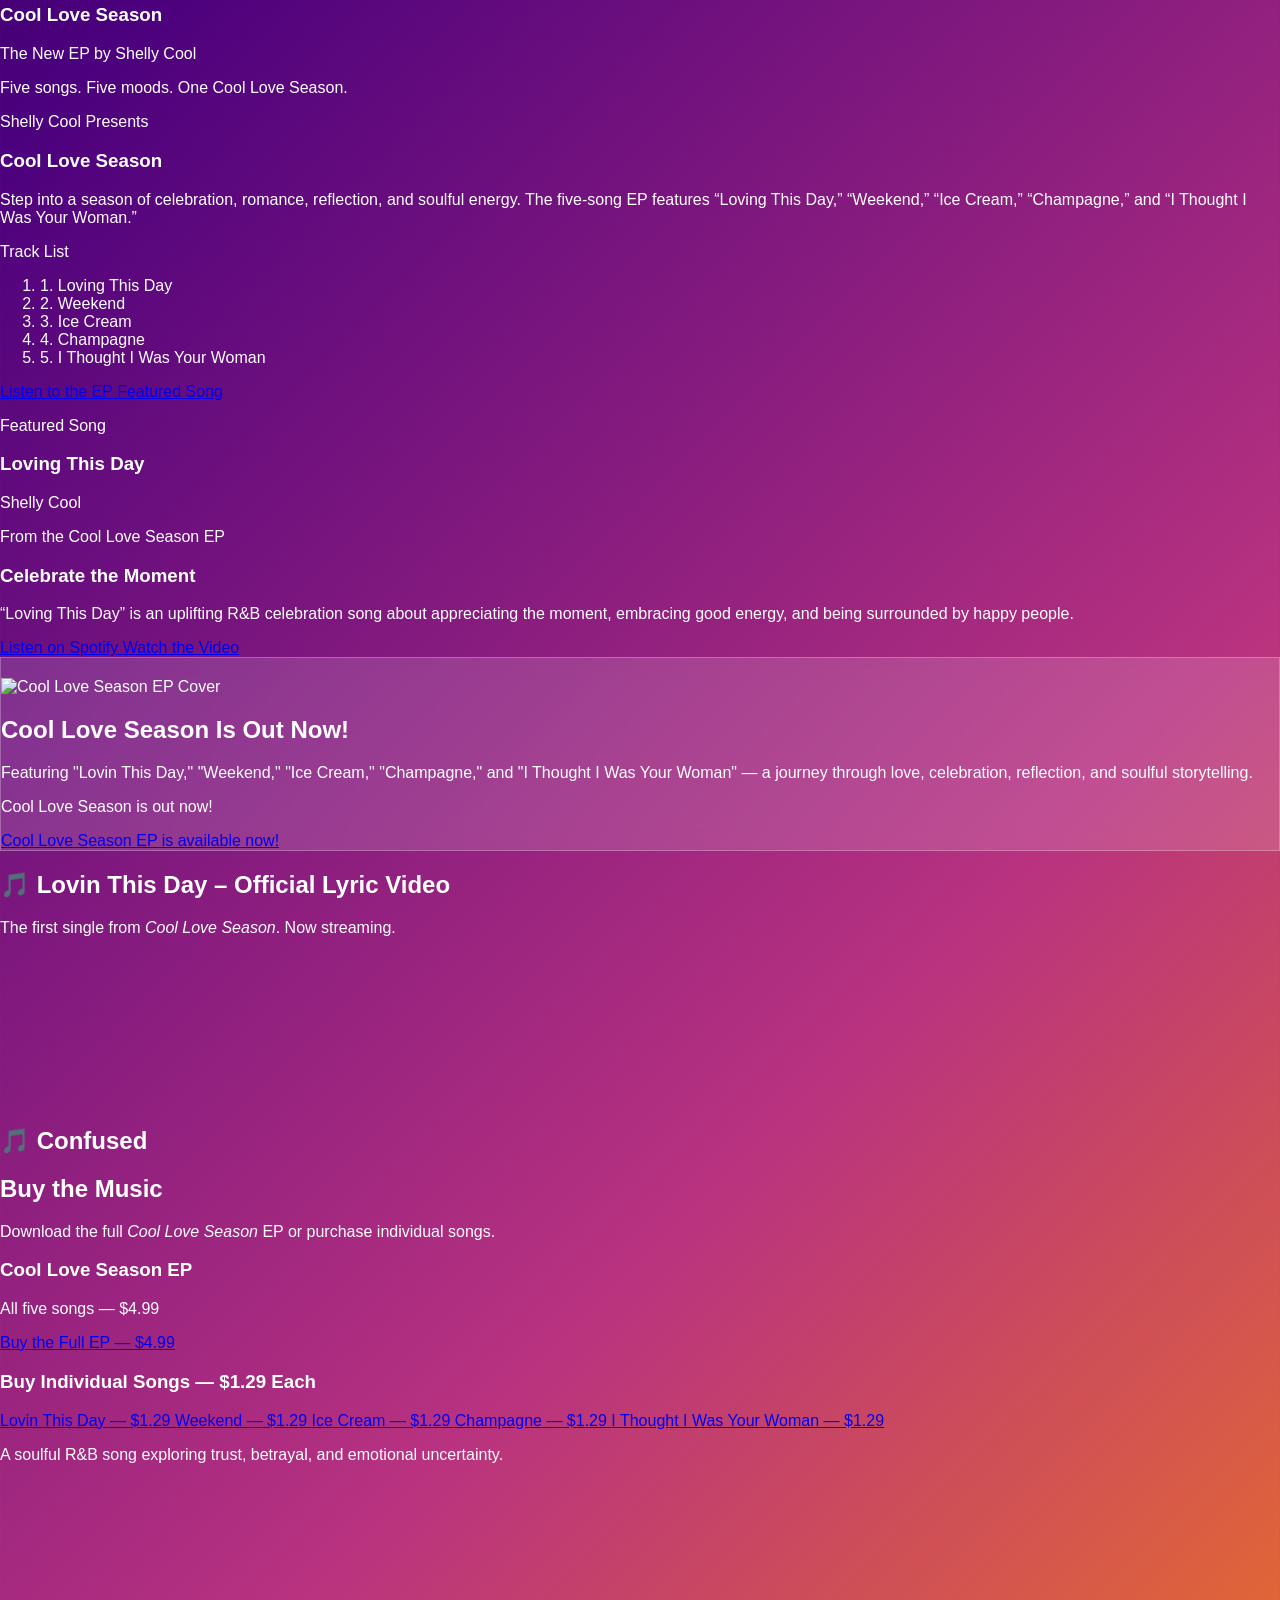
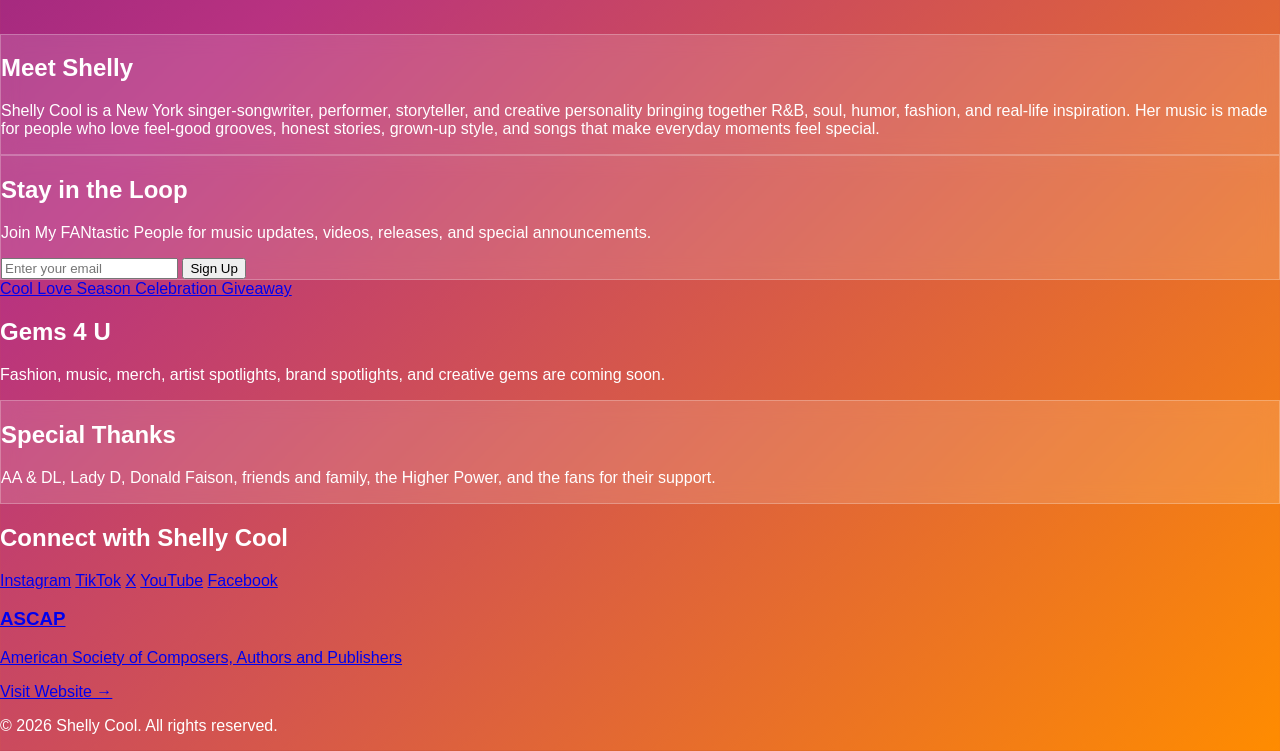
==== commit 67d5cd52: "Add ASCAP footer link and description Added ASCAP link with description and styling." ====
--- a/index.html
+++ b/index.html
@@ -178,12 +178,12 @@
 
 
     <!-- COOL LOVE SEASON EP — FIRST -->
-    <article class="mb-12 overflow-hidden rounded-3xl border border-pink-300/30 bg-white text-gray-900 shadow-2xl">
+    <article class="mb-8 overflow-hidden rounded-3xl border border-pink-300/30 bg-white text-gray-900 shadow-2xl">
 
       <div class="grid items-center md:grid-cols-2">
 
         <!-- EP VISUAL -->
-        <div class="flex min-h-[420px] items-center justify-center bg-gradient-to-br from-pink-500 via-purple-700 to-purple-950 p-8 text-center text-white">
+        <div class="flex min-h-[300px] items-center justify-center bg-gradient-to-br from-pink-500 via-purple-700 to-purple-950">
 
           <div>
 
@@ -191,7 +191,7 @@
               Out Now
             </p>
 
-            <h3 class="mb-3 text-5xl font-bold leading-tight md:text-6xl">
+            <h3 class="mb-3 text-3xl font-bold leading-tight md:text-4xl">
               Cool Love Season
             </h3>
 
@@ -199,7 +199,7 @@
               The New EP by Shelly Cool
             </p>
 
-            <p class="mt-6 text-base text-purple-100">
+            <p class="mt-3 text-sm text-purple-100">
               Five songs. Five moods. One Cool Love Season.
             </p>
 
@@ -208,17 +208,17 @@
         </div>
 
         <!-- EP INFORMATION -->
-        <div class="max-w-4x1 mx-auto px8 rounded-3x1">
+        <div class="max-w-3x1 mx-auto px6 rounded-3x1">
 
           <p class="mb-3 text-sm font-extrabold uppercase tracking-[0.2em] text-pink-600">
             Shelly Cool Presents
           </p>
 
-          <h3 class="mb-5 text-4xl font-bold text-purple-950 md:text-5xl">
+          <h3 class="mb-4 text-3xl font-bold text-purple-950 md:text-4xl">
             Cool Love Season
           </h3>
 
-          <p class="mb-7 text-lg leading-relaxed text-gray-700">
+          <p class="mb-5 text-lg leading-relaxed text-gray-700">
             Step into a season of celebration, romance, reflection, and
             soulful energy. The five-song EP features “Loving This Day,”
             “Weekend,” “Ice Cream,” “Champagne,” and
@@ -348,15 +348,15 @@
 
 </section>
 
-<section class="px-6 py-16">
-<div class="max-w-3xl mx-auto glass rounded-3xl p-6 text-center">
+<section class="px-4 py-8">
+<div class="max-w-2xl mx-auto glass rounded-3xl p-4 text-center">
 <h2 class="text-4xl font-extrabold mb-4"></h2>
 
 <img
 src="https://i.postimg.cc/tTNrSJWp/5E81CC81-12C2-47C2-B3FA-1CCE36B2A9CD.png"
 alt="Cool Love Season EP Cover"
 class="mx-auto rounded-3xl shadow-2xl mb-6"
-style="max-width: 320px; width: 100%;"
+style="max-width: 260px; width: 100%;"
 />
 
 <p class="mb-4"><h2>Cool Love Season Is Out Now!</h2>
@@ -560,7 +560,24 @@
 <a href="https://x.com/shellycoolsingr">X</a>
 <a href="https://youtube.com/@rhythmrichesradiance">YouTube</a>
 <a href="https://facebook.com/myfantasticpeople">Facebook</a>
-</div>
+</div><a
+  href="https://www.ascap.com/"
+  target="_blank"
+  rel="noopener noreferrer"
+  class="block rounded-2xl bg-white p-6 shadow transition hover:shadow-lg"
+>
+  <h3 class="mb-2 text-2xl font-bold text-purple-900">
+    ASCAP
+  </h3>
+
+  <p class="mb-4 text-gray-600">
+    American Society of Composers, Authors and Publishers
+  </p>
+
+  <span class="font-bold text-pink-600">
+    Visit Website →
+  </span>
+</a>
 <p class="text-sm text-white/70">© 2026 Shelly Cool. All rights reserved.</p>
 </footer>
 
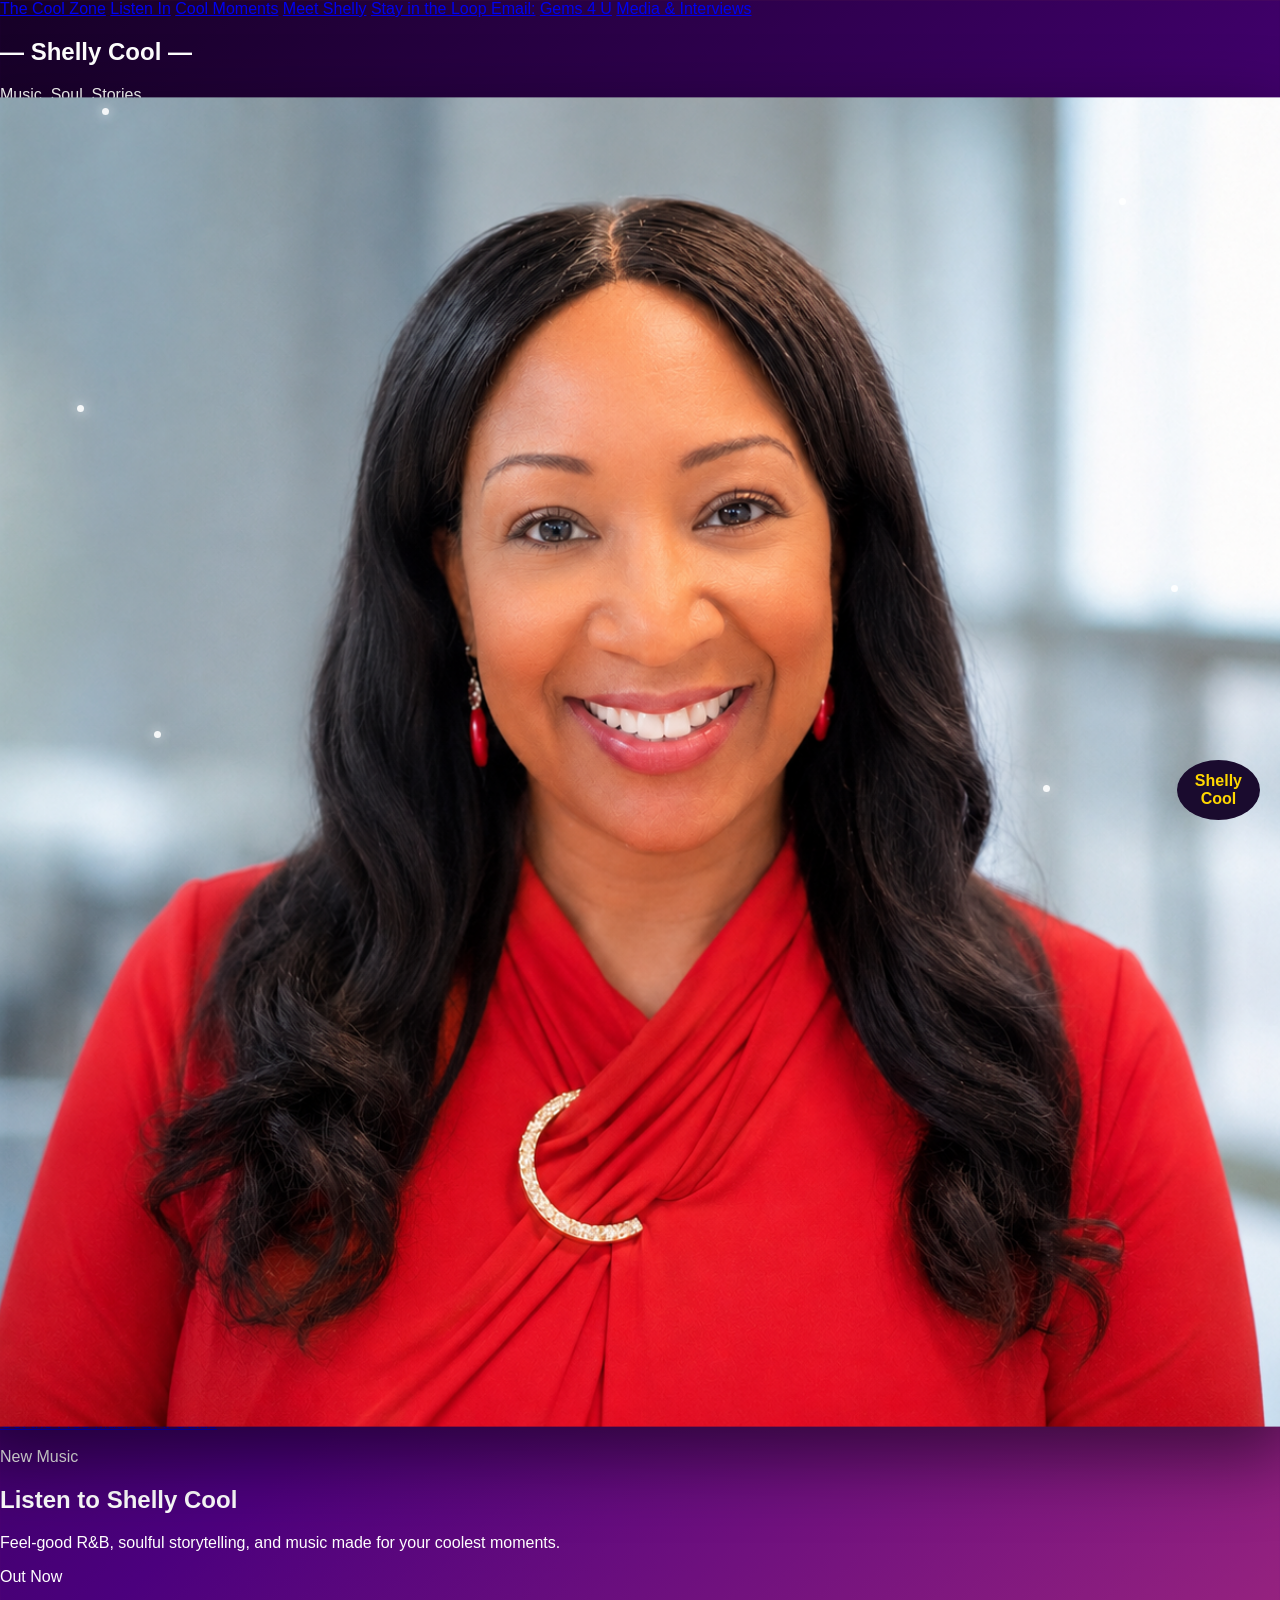
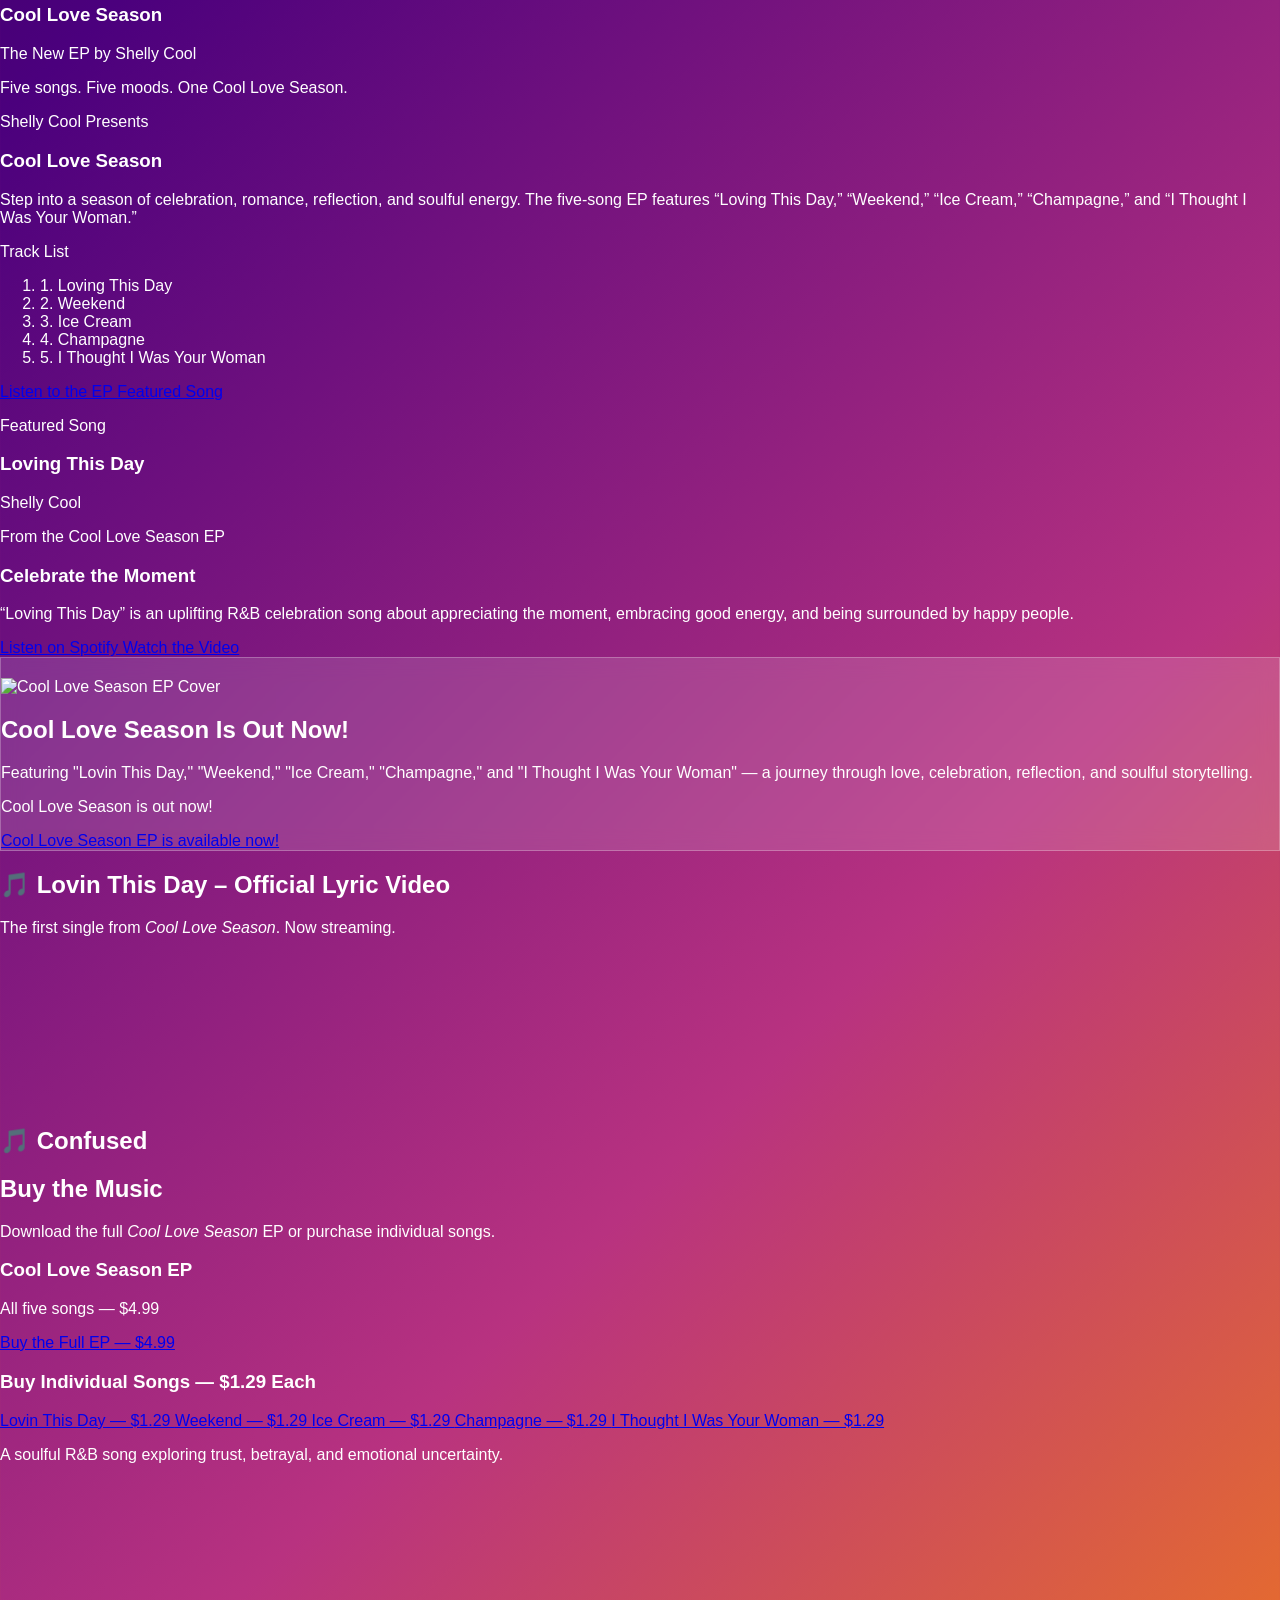
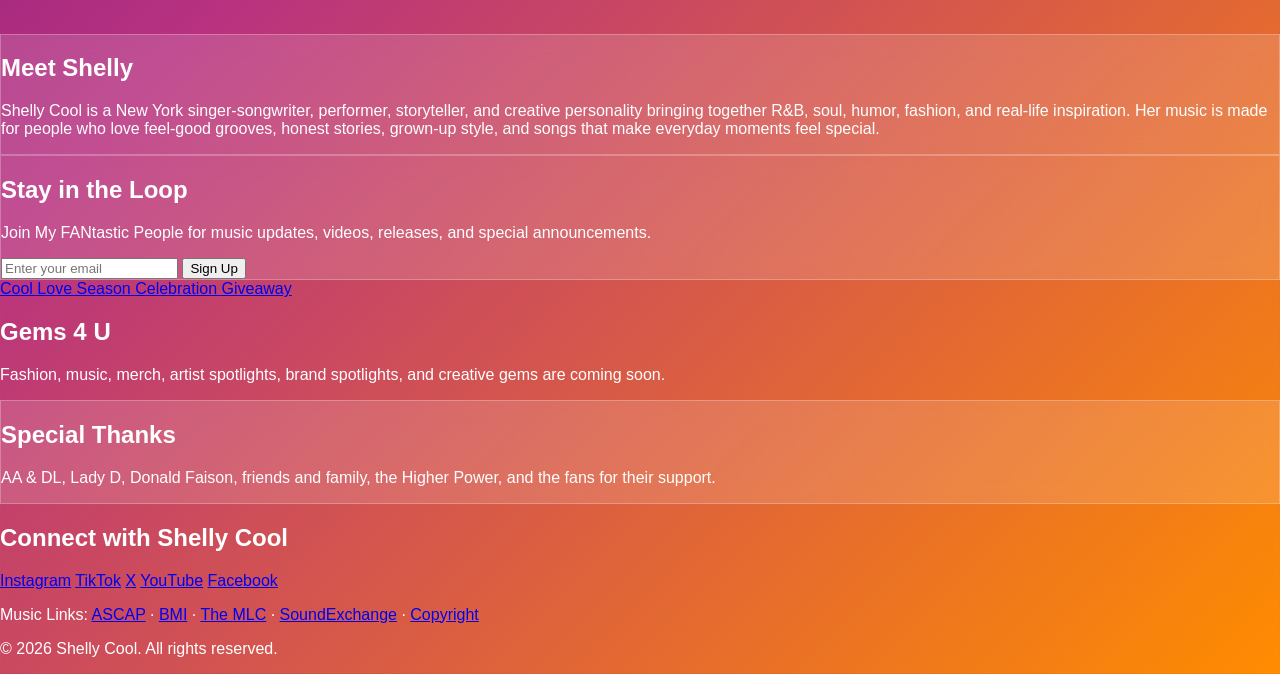
==== commit 7e651ce3: "Update footer links and remove ASCAP section Removed ASCAP link and added music links section." ====
--- a/index.html
+++ b/index.html
@@ -560,24 +560,18 @@
 <a href="https://x.com/shellycoolsingr">X</a>
 <a href="https://youtube.com/@rhythmrichesradiance">YouTube</a>
 <a href="https://facebook.com/myfantasticpeople">Facebook</a>
-</div><a
-  href="https://www.ascap.com/"
-  target="_blank"
-  rel="noopener noreferrer"
-  class="block rounded-2xl bg-white p-6 shadow transition hover:shadow-lg"
->
-  <h3 class="mb-2 text-2xl font-bold text-purple-900">
-    ASCAP
-  </h3>
-
-  <p class="mb-4 text-gray-600">
-    American Society of Composers, Authors and Publishers
-  </p>
-
-  <span class="font-bold text-pink-600">
-    Visit Website →
-  </span>
-</a>
+</div><p class="text-xs text-white/60 mt-4">
+<span class="font-semibold">Music Links:</span>
+<a href="https://www.ascap.com" target="_blank" rel="noopener noreferrer">ASCAP</a>
+·
+<a href="https://www.bmi.com" target="_blank" rel="noopener noreferrer">BMI</a>
+·
+<a href="https://www.themlc.com" target="_blank" rel="noopener noreferrer">The MLC</a>
+·
+<a href="https://www.soundexchange.com" target="_blank" rel="noopener noreferrer">SoundExchange</a>
+·
+<a href="https://www.copyright.gov" target="_blank" rel="noopener noreferrer">Copyright</a>
+</p>
 <p class="text-sm text-white/70">© 2026 Shelly Cool. All rights reserved.</p>
 </footer>
 
